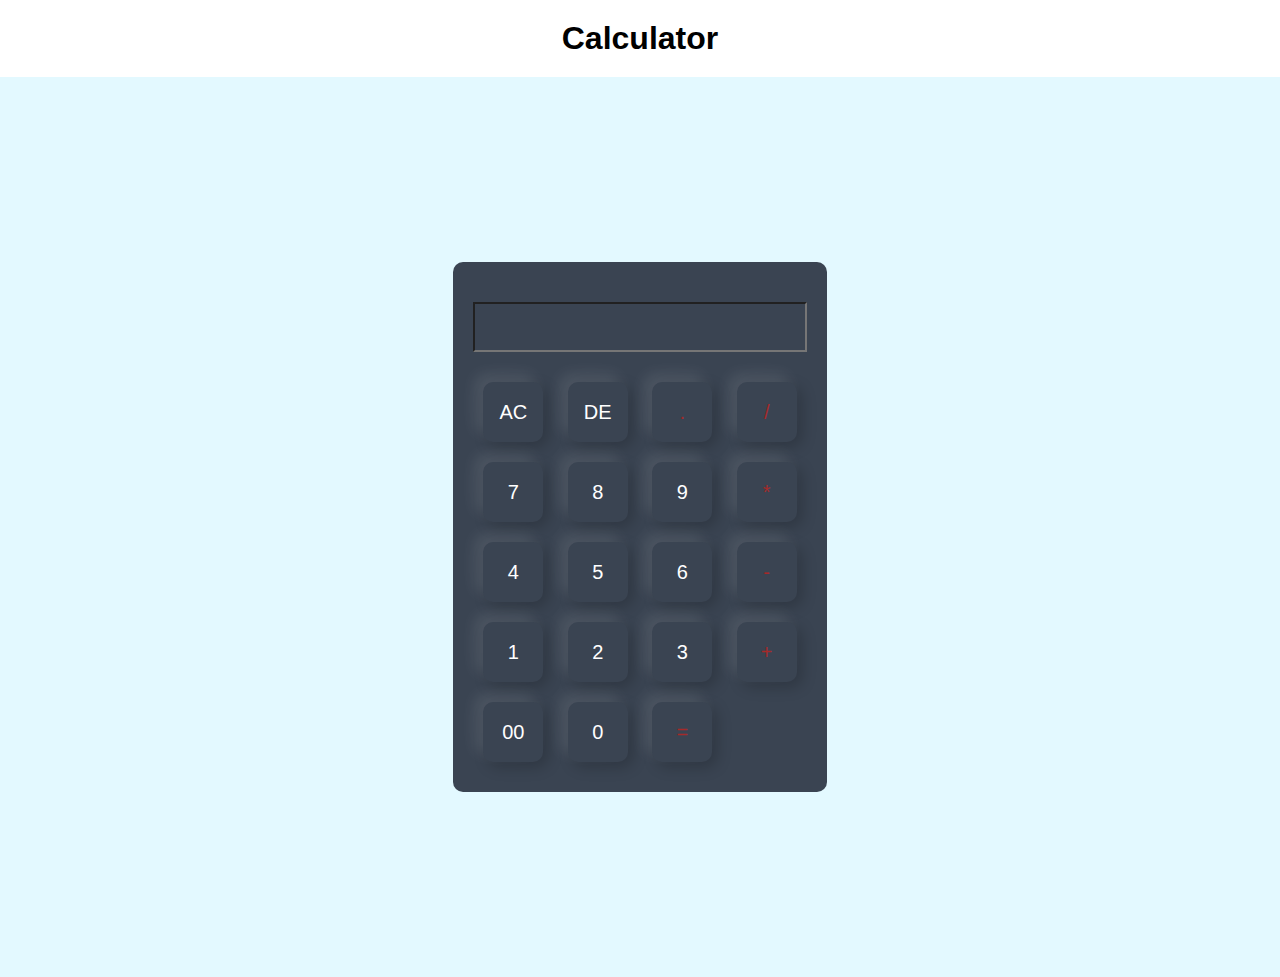
==== CALCULATOR-DEMO/calculator.html @ fb2d07b5 "first commit" ====
<!DOCTYPE html>
<html lang="en">
<head>
    <meta charset="UTF-8">
    <meta http-equiv="X-UA-Compatible" content="IE=edge">
    <meta name="viewport" content="width=device-width, initial-scale=1.0">
    <title>document</title>
    <link rel="stylesheet" href="./calculator.css">
</head>
<body>
    <h1>Calculator</h1>
    <div class="container">
        <div class="calculator">
        <div class="display">
        <input type="text" name="display" id="display">
     </div>
        <div class="row">
            <button class="buttons " value="all-clear">AC</button>
            <button class="buttons " value="delete">DE</button>
            <button class="buttons operators" value=".">.</button>
            <button class="buttons operators arith" id="divide" value="/">/</button>
        </div>
        <div class="row">
            <button class="buttons " value="7">7</button>
            <button class="buttons " value="8">8</button>
            <button class="buttons " value="9">9</button>
            <button class="buttons operators arith" id="times" value="*">*</button>
        </div>
        <div class="row">
            <button class="buttons " value="4">4</button>
            <button class="buttons " value="5">5</button>
            <button class="buttons " value="6">6</button>
            <button class=" buttons operators arith" id="subtract" value="-">-</button>
        </div>
        <div class="row">
            <button class="buttons " value="1">1</button>
            <button class="buttons " value="2">2</button>
            <button class="buttons " value="3">3</button>
            <button class=" buttons operators arith" id="plus" value="+">+</button>
        </div>
        <div class="last-row">
            <button class="buttons" value="00">00</button>
            <button class="buttons " value="0">0</button>
            <button class="buttons operators" id="equalTo" value="=">=</button>
        </div>
        </div>
    </div>
    <script src="calculator.js"></script>
</body>
</html>
---- CALCULATOR-DEMO/calculator.css ----
*{
    margin: 0;
    padding: 0;
    font-family: Impact, Haettenschweiler, 'Arial Narrow Bold', sans-serif;
    box-sizing: border-box;
}
.container{
    width: 100%;
    height: 100vh;
    background: #e3f9ff;
    display: flex;
    align-items: center;
    justify-content: center;
}
.buttons{
    width: 60px;
    height: 60px;
    font-size: 20px;
    margin: 10px;
    padding: 0 10px;
    border-radius: 10px;
    border: 0;
    outline: 0;
    box-shadow: -8px -8px 15px rgba(255, 255, 255, 0.1), 5px 5px 15px rgba(0, 0, 0, 0.2);
    background: transparent;
    color: #fff;
    cursor: pointer;
}
.buttons:hover{
    background-color: rgb(166, 184, 194);
    color: brown;
}

.operators{
    color: brown;
}
.operators:hover{
    background-color: peachpuff;
    color: blue;
}

.operators.clickedOn{
    background-color: peachpuff;
    color: blue;
}
#answer{
    width: 145px;
    color: brown;
}
#answer:hover{
    background-color: rgb(185, 185, 132);
    color: black;
}
h1{
    margin: 20px;
    text-align: center;
}
.calculator{
    border-radius: 10px;
    background: #3a4452;
    padding: 20px;
}
input{
    margin: 20px 0;
    justify-content: flex-end;
    display: flex;
    background: transparent;
    width: 100%;
    height: 50px;
    text-align: right;
    font-size: 20px;
    color: white;
    pointer-events: none;
}
input .display{
    font-size: 45px;
    flex: 1;
    box-shadow: none;
    text-align: right;
}
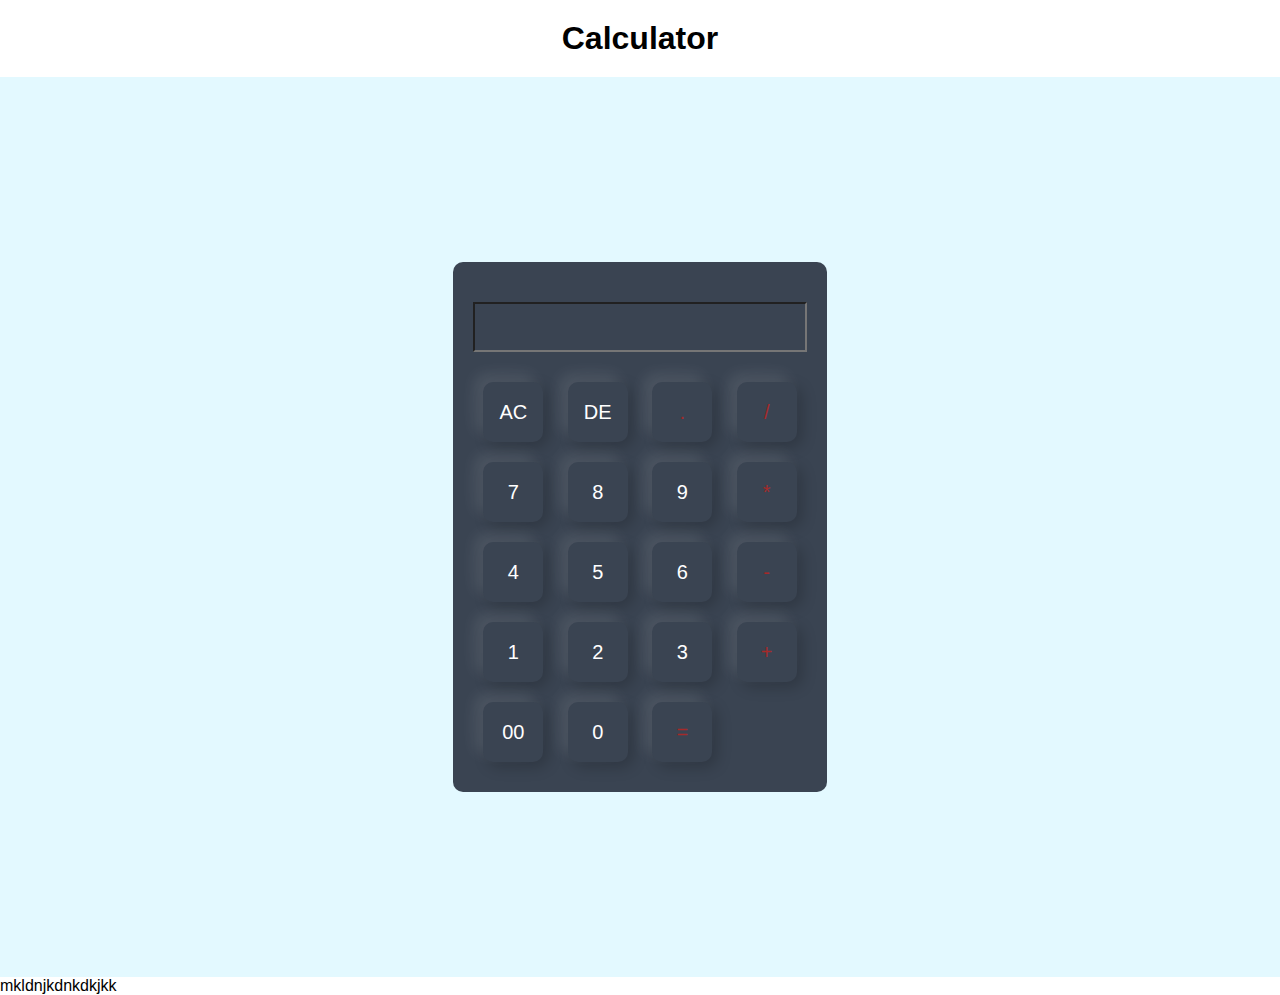
==== commit ea01965a: "update" ====
--- a/CALCULATOR-DEMO/calculator.html
+++ b/CALCULATOR-DEMO/calculator.html
@@ -45,6 +45,7 @@
         </div>
         </div>
     </div>
+    <p>mkldnjkdnkdkjkk</p>
     <script src="calculator.js"></script>
 </body>
 </html>